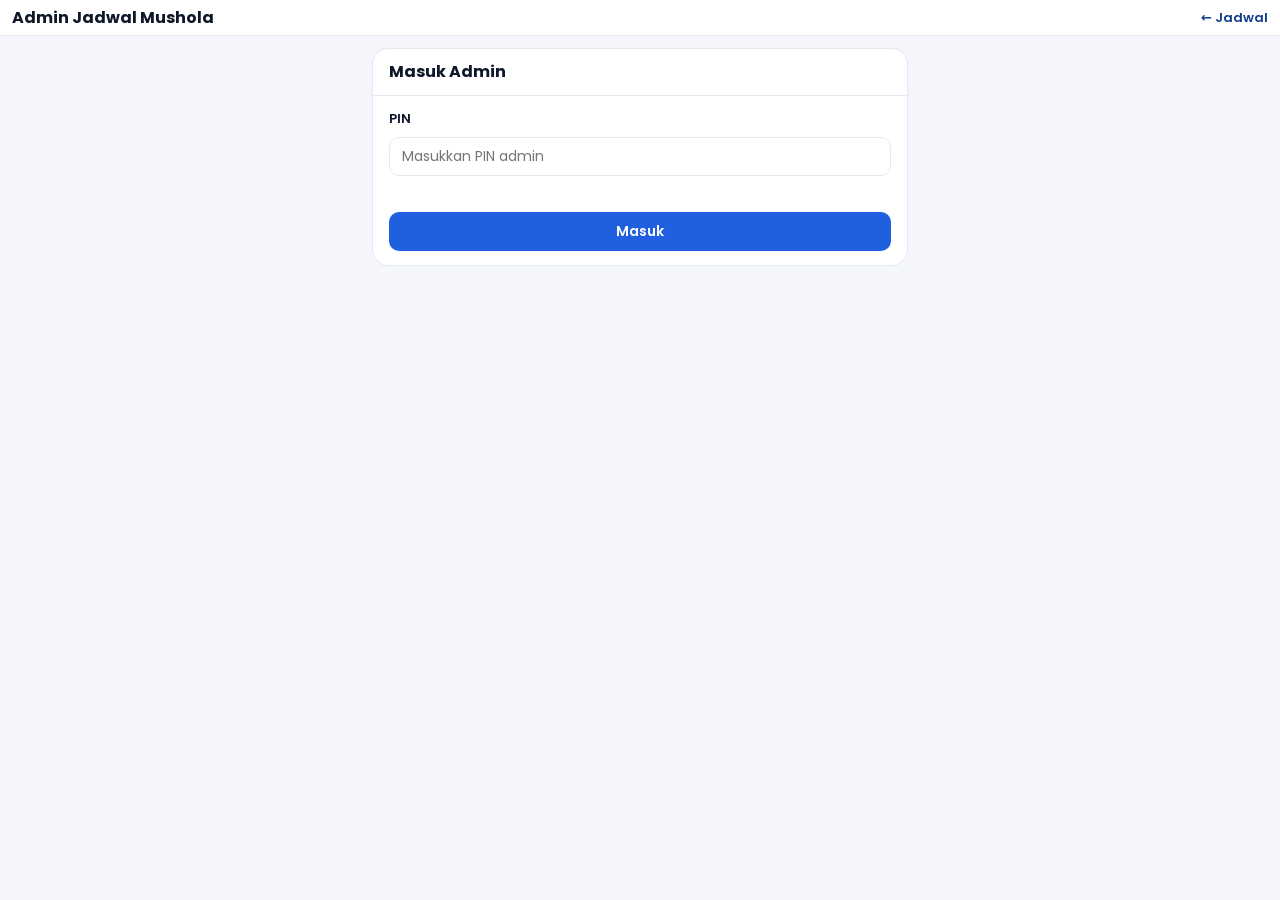
==== admin.html @ 9b789ff4 "update" ====
<!DOCTYPE html>
<html lang="id">
<head>
<meta charset="utf-8">
<meta name="viewport" content="width=device-width, initial-scale=1">
<meta name="robots" content="noindex">
<title>Admin - Jadwal Petugas Mushola</title>
<link rel="preconnect" href="https://fonts.googleapis.com">
<link href="https://fonts.googleapis.com/css2?family=Poppins:wght@400;500;600;700;800&display=swap" rel="stylesheet">
<link rel="stylesheet" href="style.css">
<link rel="stylesheet" href="admin.css">
</head>
<body>
<header>
  <img class="ic" src="icon.png" alt="" onerror="this.style.display='none'">
  <div><h1>Admin Jadwal Mushola</h1></div>
  <a class="back" href="index.html" style="margin-left:auto">&larr; Jadwal</a>
</header>

<div class="wrap">
  <div class="card">
    <div class="mh"><span id="mt">Masuk Admin</span></div>

    <div class="mb" id="stLogin">
      <label for="pinIn">PIN</label>
      <input type="password" id="pinIn" placeholder="Masukkan PIN admin" autocomplete="off">
      <div class="msg" id="loginMsg"></div>
      <button class="btn pri" id="btnLogin">Masuk</button>
    </div>

    <div class="mb" id="stAdmin" style="display:none">
      <label>Petugas (<span id="jml">0</span>) <span class="hint">- minimal 4 orang</span></label>
      <div class="chips" id="chips"></div>
      <div class="add"><input type="text" id="namaBaru" placeholder="Nama petugas baru"><button class="btn" id="btnTambah">Tambah</button></div>
      <label for="xl">Impor dari Excel <span class="hint">(kolom A = nama, baris 1 = header)</span></label>
      <input type="file" id="xl" accept=".xlsx,.xls,.csv">
      <button class="btn pri" id="btnSimpan">Simpan daftar petugas</button>
      <hr style="border:0;border-top:1px solid var(--line)">
      <label for="bulanAcak">Bulan yang diacak</label>
      <input type="month" id="bulanAcak">
      <div class="grid2">
        <button class="btn pri" id="btnAcak">Acak ulang bulan ini</button>
        <button class="btn" id="btnTes">Tes kirim ke grup dummy</button>
      </div>
      <div class="msg" id="admMsg"></div>
      <button class="btn red" id="btnKeluar">Keluar admin</button>
    </div>
  </div>
</div>

<script src="config.js"></script>
<script src="admin.js"></script>
</body>
</html>
---- style.css ----
:root{
  --navy:#0f3d8f; --blue:#2a7de1; --green:#16a34a; --bg:#f4f6fb; --card:#fff;
  --line:#e3e8f2; --txt:#0f172a; --mut:#64748b; --amber:#f59e0b;
}
*{box-sizing:border-box;margin:0;padding:0}
body{font-family:'Poppins',system-ui,sans-serif;background:var(--bg);color:var(--txt);font-size:14px;line-height:1.35}
header{background:#fff;border-bottom:1px solid var(--line);padding:8px 12px;display:flex;align-items:center;gap:10px}
header img.ic{width:40px;height:40px;border-radius:10px;flex:none}
header h1{font-size:16px;font-weight:700;line-height:1.2}
header p{font-size:12px;color:var(--mut)}
header a.logo-link{margin-left:auto;flex:none;display:flex;-webkit-tap-highlight-color:transparent}
header img.logo{height:34px;flex:none}
main{padding:10px 12px 24px;width:100%}

/* banner */
.banner{background:linear-gradient(135deg,var(--navy),var(--blue));color:#fff;border-radius:14px;padding:10px 14px;margin-bottom:10px}
.banner small{font-size:11px;font-weight:600;letter-spacing:.08em;opacity:.85}
.banner h2{font-size:18px;font-weight:700}
.banner p{font-size:13px;opacity:.95;margin-top:2px}

/* toolbar */
.bar{display:flex;gap:8px;margin-bottom:10px}
.nav{display:flex;align-items:center;background:#fff;border:1px solid var(--line);border-radius:12px;overflow:hidden;flex:none}
.nav button{border:0;background:none;width:34px;height:38px;font-size:18px;color:var(--navy);cursor:pointer}
.nav input{border:0;border-left:1px solid var(--line);border-right:1px solid var(--line);height:38px;padding:0 6px;font:inherit;font-weight:500;width:150px;background:#fff}
.bar input.cari{flex:1;min-width:0;border:1px solid var(--line);border-radius:12px;padding:0 12px;height:38px;font:inherit;background:#fff}

/* prev button */
.prev{width:100%;border:1px dashed #b8c4dc;background:#fff;color:var(--navy);border-radius:12px;padding:8px;margin-bottom:8px;font:inherit;font-weight:600;cursor:pointer}
.prev:hover{background:#eef3fd}

/* list */
#list{display:grid;gap:8px}
.row{display:grid;grid-template-columns:92px 1fr 1fr;background:var(--card);border:1px solid var(--line);border-radius:14px;overflow:hidden}
.row.past{opacity:.7}
.row.first{border:2px solid var(--blue);box-shadow:0 4px 14px rgba(42,125,225,.25)}
.row.first .date{background:linear-gradient(160deg,var(--navy),var(--blue));color:#fff}
.row.first .date .hari,.row.first .date .tgl{color:#fff}
.date{background:#eef3fd;display:flex;flex-direction:column;align-items:center;justify-content:center;padding:8px 4px;text-align:center}
.date .tgl{font-size:17px;font-weight:800;color:var(--navy);line-height:1.1}
.date .hari{font-size:17px;font-weight:700;color:var(--blue);margin-top:2px}
.date .tag{margin-top:4px;background:var(--amber);color:#fff;font-size:10px;font-weight:700;border-radius:99px;padding:1px 8px}
.slot{padding:8px 12px;border-left:1px solid var(--line);min-width:0}
.slot.empty{background:#fafbfe}
.slot .head{display:flex;justify-content:space-between;align-items:center;margin-bottom:3px}
.slot .nm{font-weight:700;font-size:15px}
.slot .jam{background:#eef3fd;color:var(--navy);font-weight:600;font-size:12px;padding:1px 9px;border-radius:99px}
.slot .p{font-size:14px;font-weight:500;white-space:nowrap;overflow:hidden;text-overflow:ellipsis}
.slot .p b{font-size:11px;font-weight:600;color:var(--mut);letter-spacing:.03em;text-transform:uppercase;margin-right:4px}
.kosong{text-align:center;color:var(--mut);padding:24px}

@media(max-width:640px){
  header h1{font-size:14px}header p{font-size:11px}header img.logo{height:26px}header img.ic{width:34px;height:34px}
  main{padding:8px 8px 20px}
  .banner h2{font-size:16px}.banner p{font-size:12px}
  .bar{flex-wrap:wrap}
  .nav{flex:1}.nav input{flex:1;width:auto}
  .bar input.cari{flex:1 1 100%}
  .row{grid-template-columns:62px 1fr}
  .date{grid-row:span 2;padding:6px 2px}
  .date .tgl{font-size:15px}.date .hari{font-size:15px}
  .slot{padding:6px 10px}
  .slot + .slot{border-top:1px solid var(--line)}
  .slot .p{white-space:normal}
}
---- admin.css ----
/* Halaman admin (dipakai bersama style.css) */
.gear{margin-left:8px;flex:none;border:1px solid var(--line);background:#fff;border-radius:10px;width:34px;height:34px;font-size:16px;cursor:pointer}
.ov{position:fixed;inset:0;background:rgba(15,23,42,.55);display:none;align-items:center;justify-content:center;padding:12px;z-index:50}
.ov.on{display:flex}
.modal{background:#fff;border-radius:16px;width:100%;max-width:520px;max-height:92vh;overflow:auto}
.mh{display:flex;justify-content:space-between;align-items:center;padding:12px 16px;border-bottom:1px solid var(--line);font-weight:700;font-size:16px}
.mh button{border:0;background:#eef3fd;border-radius:50%;width:30px;height:30px;cursor:pointer;font-size:15px}
.mb{padding:14px 16px;display:grid;gap:10px}
.mb label{font-weight:600;font-size:13px}
.mb input[type=password],.mb input[type=text],.mb input[type=file]{width:100%;border:1px solid var(--line);border-radius:10px;padding:9px 12px;font:inherit}
.btn{border:0;border-radius:10px;padding:10px 12px;font:inherit;font-weight:600;cursor:pointer;background:#eef3fd;color:var(--navy)}
.btn.pri{background:#1f5fe0;color:#fff}
.btn.red{background:#fee2e2;color:#b91c1c}
.btn:disabled{opacity:.6}
.msg{font-size:13px;color:#b91c1c;min-height:16px}
.msg.ok{color:var(--green)}
.add{display:flex;gap:6px}
.add input{flex:1;min-width:0}
.chips{display:flex;flex-wrap:wrap;gap:6px;max-height:210px;overflow:auto;border:1px solid var(--line);border-radius:10px;padding:8px}
.chip{display:flex;align-items:center;gap:6px;background:#eef3fd;border-radius:99px;padding:3px 4px 3px 10px;font-size:13px}
.chip button{border:0;background:#fff;border-radius:50%;width:20px;height:20px;cursor:pointer;color:#b91c1c;line-height:1}
.hint{font-size:12px;color:var(--mut);font-weight:400}
.grid2{display:grid;grid-template-columns:1fr 1fr;gap:8px}
.wrap{max-width:560px;margin:0 auto;padding:12px}
.card{background:#fff;border:1px solid var(--line);border-radius:16px;overflow:hidden}
.card .mh{border-bottom:1px solid var(--line)}
.card .mb select,.card .mb input[type=month]{width:100%;border:1px solid var(--line);border-radius:10px;padding:9px 12px;font:inherit;background:#fff}
a.back{color:var(--navy);font-weight:600;text-decoration:none;font-size:13px}
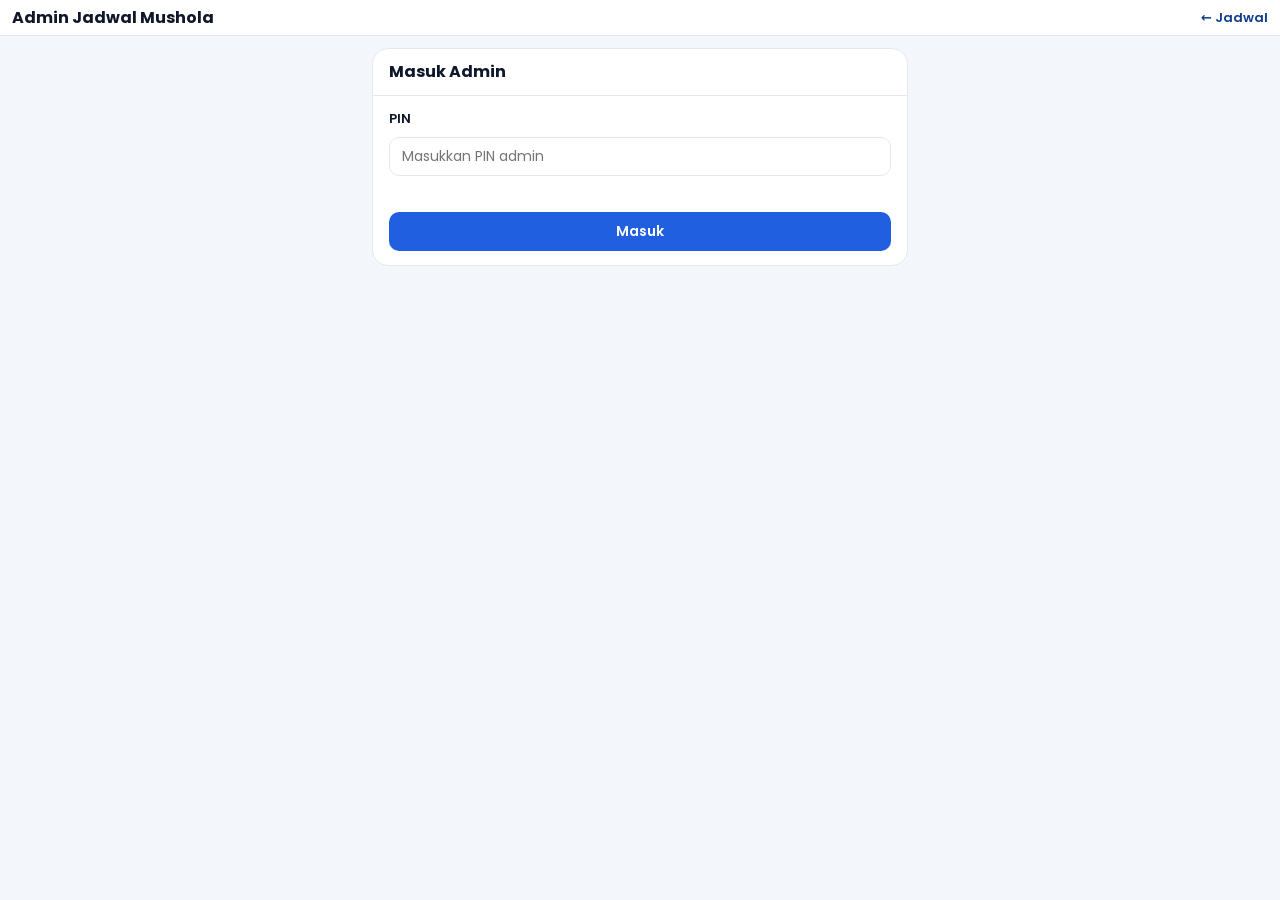
==== commit aa7e8914: "update" ====
--- a/admin.html
+++ b/admin.html
@@ -38,6 +38,7 @@
       <hr style="border:0;border-top:1px solid var(--line)">
       <label for="bulanAcak">Bulan yang diacak</label>
       <input type="month" id="bulanAcak">
+      <button class="btn" id="btnLengkapi">Lengkapi tanggal kosong (tanpa mengubah yang sudah ada)</button>
       <div class="grid2">
         <button class="btn pri" id="btnAcak">Acak ulang bulan ini</button>
         <button class="btn" id="btnTes">Tes kirim ke grup dummy</button>
--- a/style.css
+++ b/style.css
@@ -1,65 +1,77 @@
 :root{
-  --navy:#0f3d8f; --blue:#2a7de1; --green:#16a34a; --bg:#f4f6fb; --card:#fff;
+  --navy:#0f3d8f; --blue:#2a7de1; --green:#16a34a; --bg:#f3f7fb; --card:#fff;
   --line:#e3e8f2; --txt:#0f172a; --mut:#64748b; --amber:#f59e0b;
+  --imam:#c6efd3; --muazin:#ffddb3; --head:#d3e3f8; --orange:#f97316;
 }
 *{box-sizing:border-box;margin:0;padding:0}
 body{font-family:'Poppins',system-ui,sans-serif;background:var(--bg);color:var(--txt);font-size:14px;line-height:1.35}
 header{background:#fff;border-bottom:1px solid var(--line);padding:8px 12px;display:flex;align-items:center;gap:10px}
 header img.ic{width:40px;height:40px;border-radius:10px;flex:none}
 header h1{font-size:16px;font-weight:700;line-height:1.2}
-header p{font-size:12px;color:var(--mut)}
 header a.logo-link{margin-left:auto;flex:none;display:flex;-webkit-tap-highlight-color:transparent}
 header img.logo{height:34px;flex:none}
 main{padding:10px 12px 24px;width:100%}
 
-/* banner */
-.banner{background:linear-gradient(135deg,var(--navy),var(--blue));color:#fff;border-radius:14px;padding:10px 14px;margin-bottom:10px}
-.banner small{font-size:11px;font-weight:600;letter-spacing:.08em;opacity:.85}
-.banner h2{font-size:18px;font-weight:700}
-.banner p{font-size:13px;opacity:.95;margin-top:2px}
+/* banner: jadwal terdekat */
+.banner{background:linear-gradient(135deg,var(--navy),var(--blue));color:#fff;border-radius:14px;padding:10px 12px;margin-bottom:10px}
+.banner small{font-size:11px;font-weight:600;letter-spacing:.08em;opacity:.9}
+.banner h2{font-size:19px;font-weight:700;margin-bottom:6px}
+.bn-slots{display:grid;grid-template-columns:1fr 1fr;gap:8px}
+.banner .sl{background:rgba(255,255,255,.12);padding:6px;border-radius:10px}
+.banner .t{color:#fff}
+.banner .im{background:#86efac}.banner .mu{background:#fdba74}
 
 /* toolbar */
-.bar{display:flex;gap:8px;margin-bottom:10px}
+.bar{display:flex;gap:8px;margin-bottom:10px;align-items:center}
 .nav{display:flex;align-items:center;background:#fff;border:1px solid var(--line);border-radius:12px;overflow:hidden;flex:none}
 .nav button{border:0;background:none;width:34px;height:38px;font-size:18px;color:var(--navy);cursor:pointer}
 .nav input{border:0;border-left:1px solid var(--line);border-right:1px solid var(--line);height:38px;padding:0 6px;font:inherit;font-weight:500;width:150px;background:#fff}
 .bar input.cari{flex:1;min-width:0;border:1px solid var(--line);border-radius:12px;padding:0 12px;height:38px;font:inherit;background:#fff}
+.legend{display:flex;gap:10px;font-size:12px;font-weight:600;color:var(--mut);flex:none;align-items:center}
+.legend i{display:inline-block;width:12px;height:12px;border-radius:4px;margin-right:4px;vertical-align:-1px}
+.legend .li{background:#4ade80}.legend .lm{background:#fb923c}
 
-/* prev button */
 .prev{width:100%;border:1px dashed #b8c4dc;background:#fff;color:var(--navy);border-radius:12px;padding:8px;margin-bottom:8px;font:inherit;font-weight:600;cursor:pointer}
 .prev:hover{background:#eef3fd}
 
-/* list */
-#list{display:grid;gap:8px}
-.row{display:grid;grid-template-columns:92px 1fr 1fr;background:var(--card);border:1px solid var(--line);border-radius:14px;overflow:hidden}
-.row.past{opacity:.7}
-.row.first{border:2px solid var(--blue);box-shadow:0 4px 14px rgba(42,125,225,.25)}
-.row.first .date{background:linear-gradient(160deg,var(--navy),var(--blue));color:#fff}
-.row.first .date .hari,.row.first .date .tgl{color:#fff}
-.date{background:#eef3fd;display:flex;flex-direction:column;align-items:center;justify-content:center;padding:8px 4px;text-align:center}
-.date .tgl{font-size:17px;font-weight:800;color:var(--navy);line-height:1.1}
-.date .hari{font-size:17px;font-weight:700;color:var(--blue);margin-top:2px}
-.date .tag{margin-top:4px;background:var(--amber);color:#fff;font-size:10px;font-weight:700;border-radius:99px;padding:1px 8px}
-.slot{padding:8px 12px;border-left:1px solid var(--line);min-width:0}
-.slot.empty{background:#fafbfe}
-.slot .head{display:flex;justify-content:space-between;align-items:center;margin-bottom:3px}
-.slot .nm{font-weight:700;font-size:15px}
-.slot .jam{background:#eef3fd;color:var(--navy);font-weight:600;font-size:12px;padding:1px 9px;border-radius:99px}
-.slot .p{font-size:14px;font-weight:500;white-space:nowrap;overflow:hidden;text-overflow:ellipsis}
-.slot .p b{font-size:11px;font-weight:600;color:var(--mut);letter-spacing:.03em;text-transform:uppercase;margin-right:4px}
+/* kalender */
+.hd,.wk{display:grid;grid-template-columns:repeat(5,1fr);gap:6px}
+.hd{margin-bottom:6px}
+.hd div{background:var(--head);border-radius:10px;text-align:center;font-weight:700;padding:6px 0;letter-spacing:.04em;text-transform:uppercase;font-size:13px}
+.wk{margin-bottom:6px}
+.cell{background:var(--card);border:1px solid var(--line);border-radius:12px;padding:6px;display:flex;flex-direction:column;gap:4px;min-width:0}
+.cell.blank{background:repeating-linear-gradient(45deg,#e8ebf2,#e8ebf2 6px,#dfe3ec 6px,#dfe3ec 12px);border-color:transparent}
+.cell.libur{background:#eceff5;color:var(--mut);align-items:center;justify-content:center;text-align:center}
+.cell.libur b{font-size:18px;color:var(--mut)}
+.cell.past{opacity:.6}
+.cell.dim{opacity:.3}
+.cell.hit{box-shadow:0 0 0 2px var(--orange)}
+.cell.first{border:2px solid var(--blue);box-shadow:0 4px 14px rgba(42,125,225,.28);background:#f3f8ff}
+.ch{display:flex;align-items:center;gap:6px}
+.ch b{font-size:20px;font-weight:800;color:var(--navy);line-height:1}
+.ch span{font-size:12px;font-weight:600;color:var(--mut)}
+.ch .tag{margin-left:auto;background:var(--orange);color:#fff;font-size:10px;font-weight:700;border-radius:99px;padding:1px 8px}
+.d-mob{display:none}
+.sl{display:grid;grid-template-columns:44px 1fr 1fr;gap:4px;align-items:stretch}
+.t{display:flex;flex-direction:column;justify-content:center;align-items:center;font-size:12px;font-weight:700;color:var(--green);line-height:1.15}
+.t small{font-size:10px;font-weight:600;color:var(--mut)}
+.banner .t small{color:#dbe8ff}
+.im,.mu{border-radius:7px;padding:4px 6px;font-size:12.5px;font-weight:600;display:flex;align-items:center;word-break:break-word;color:var(--txt)}
+.im{background:var(--imam)}.mu{background:var(--muazin)}
 .kosong{text-align:center;color:var(--mut);padding:24px}
 
-@media(max-width:640px){
-  header h1{font-size:14px}header p{font-size:11px}header img.logo{height:26px}header img.ic{width:34px;height:34px}
+@media(max-width:760px){
+  header h1{font-size:14px}header img.logo{height:26px}header img.ic{width:34px;height:34px}
   main{padding:8px 8px 20px}
-  .banner h2{font-size:16px}.banner p{font-size:12px}
+  .banner h2{font-size:16px}
+  .bn-slots{grid-template-columns:1fr}
   .bar{flex-wrap:wrap}
   .nav{flex:1}.nav input{flex:1;width:auto}
-  .bar input.cari{flex:1 1 100%}
-  .row{grid-template-columns:62px 1fr}
-  .date{grid-row:span 2;padding:6px 2px}
-  .date .tgl{font-size:15px}.date .hari{font-size:15px}
-  .slot{padding:6px 10px}
-  .slot + .slot{border-top:1px solid var(--line)}
-  .slot .p{white-space:normal}
+  .bar input.cari{flex:1 1 100%;order:3}
+  .legend{order:2}
+  .hd{display:none}
+  .wk{grid-template-columns:1fr;gap:6px;margin-bottom:10px}
+  .cell.blank,.cell.libur{display:none}
+  .d-desk{display:none}.d-mob{display:inline}
+  .ch b{font-size:15px}
 }
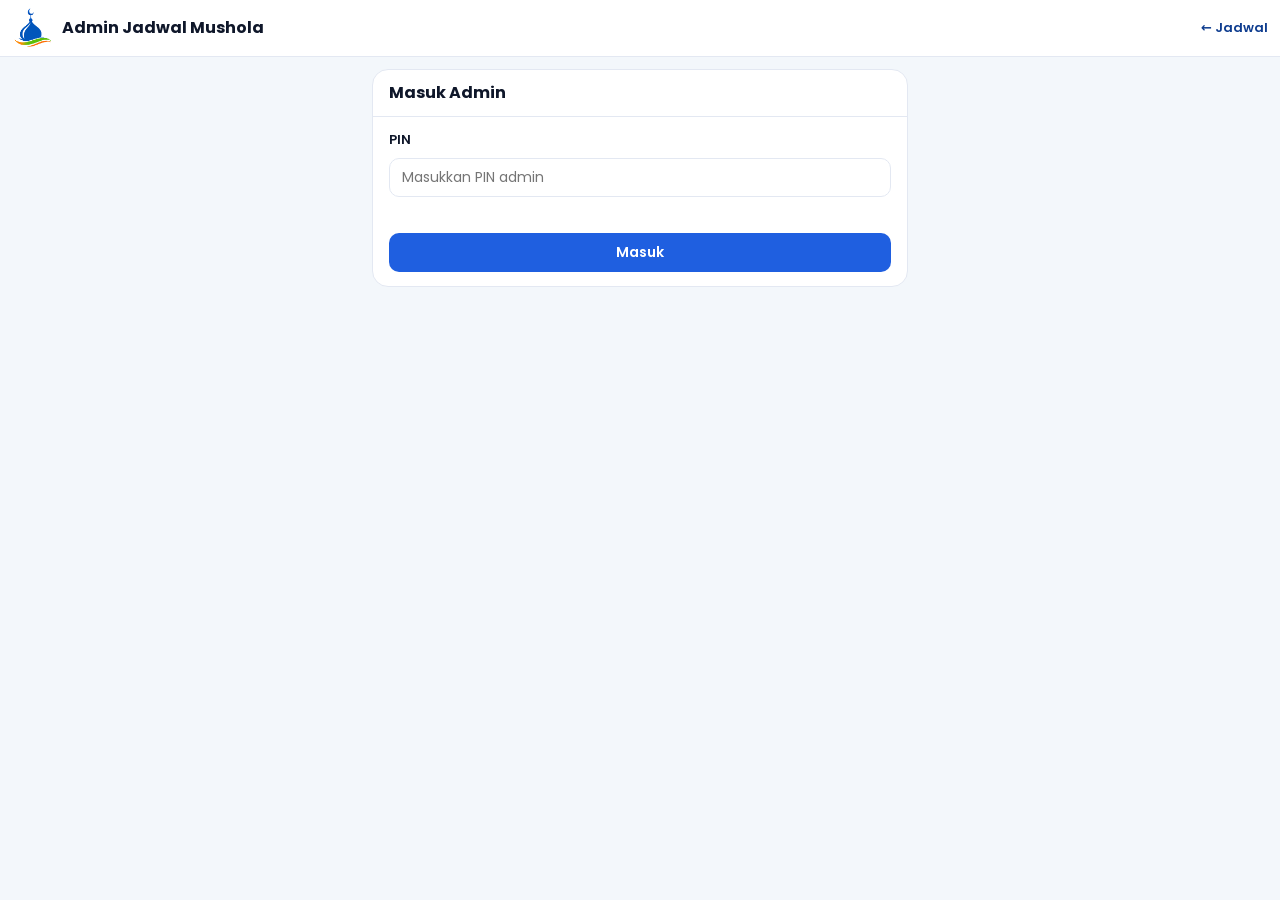
==== commit 8f48777b: "update" ====
--- a/admin.html
+++ b/admin.html
@@ -40,7 +40,7 @@
       <input type="month" id="bulanAcak">
       <button class="btn" id="btnLengkapi">Lengkapi tanggal kosong (tanpa mengubah yang sudah ada)</button>
       <div class="grid2">
-        <button class="btn pri" id="btnAcak">Acak ulang bulan ini</button>
+        <button class="btn pri" id="btnAcak">Acak ulang bulan ini (isi semua hari kerja)</button>
         <button class="btn" id="btnTes">Tes kirim ke grup dummy</button>
       </div>
       <div class="msg" id="admMsg"></div>
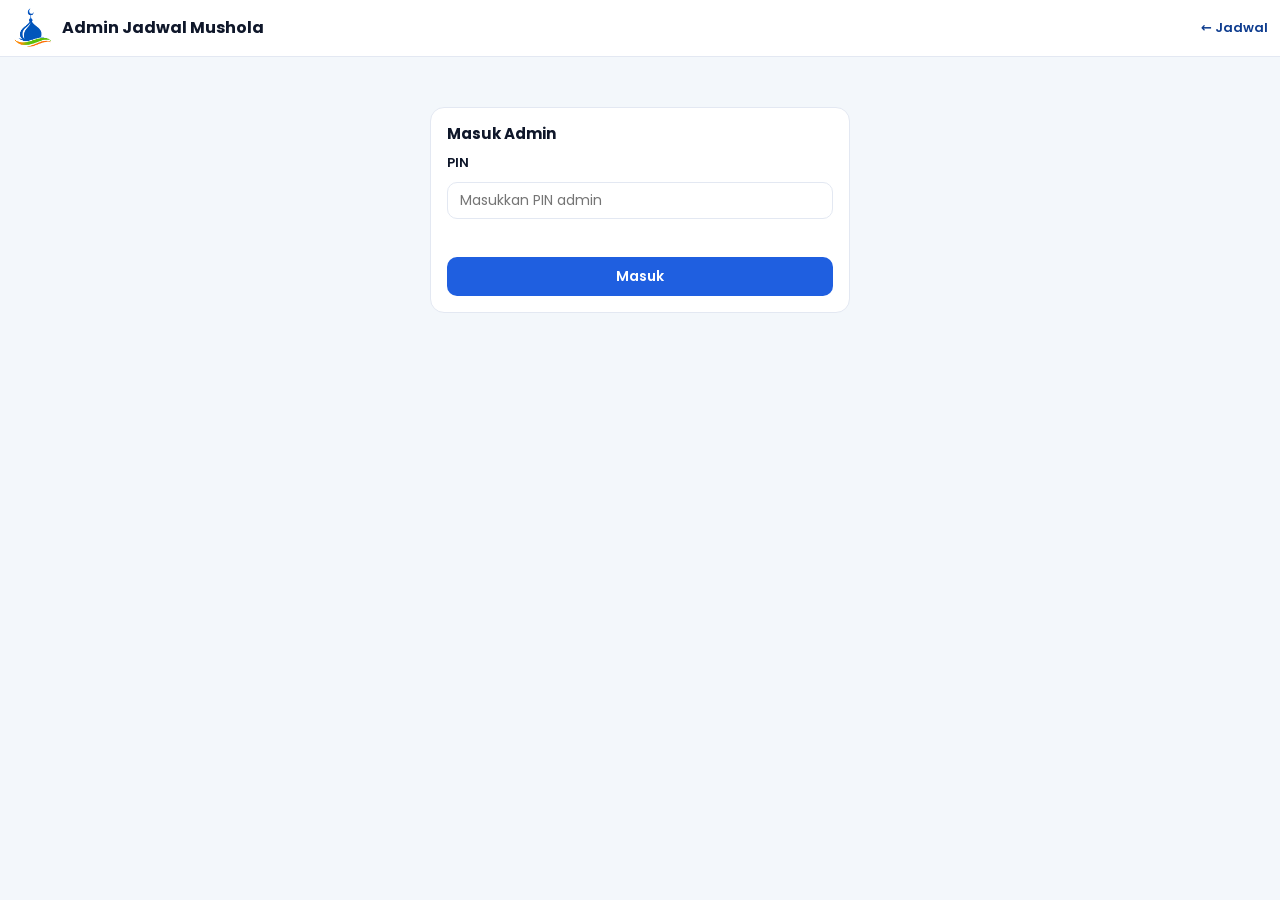
==== commit b6100f09: "update" ====
--- a/admin.html
+++ b/admin.html
@@ -18,34 +18,44 @@
 </header>
 
 <div class="wrap">
-  <div class="card">
-    <div class="mh"><span id="mt">Masuk Admin</span></div>
 
-    <div class="mb" id="stLogin">
-      <label for="pinIn">PIN</label>
-      <input type="password" id="pinIn" placeholder="Masukkan PIN admin" autocomplete="off">
-      <div class="msg" id="loginMsg"></div>
-      <button class="btn pri" id="btnLogin">Masuk</button>
-    </div>
+  <!-- Login PIN -->
+  <div class="card login" id="stLogin">
+    <div class="ttl">Masuk Admin</div>
+    <label for="pinIn">PIN</label>
+    <input type="password" id="pinIn" placeholder="Masukkan PIN admin" autocomplete="off">
+    <div class="msg" id="loginMsg"></div>
+    <button class="btn pri" id="btnLogin">Masuk</button>
+  </div>
 
-    <div class="mb" id="stAdmin" style="display:none">
-      <label>Petugas (<span id="jml">0</span>) <span class="hint">- minimal 4 orang</span></label>
+  <!-- Panel admin: 2 kolom, 1 layar -->
+  <div class="adm" id="stAdmin" style="display:none">
+
+    <section class="card pn">
+      <div class="ttl">Petugas <span class="cnt">(<span id="jml">0</span>)</span> <span class="hint">minimal 4 orang · klik nama / ✎ untuk memperbaiki</span></div>
       <div class="chips" id="chips"></div>
-      <div class="add"><input type="text" id="namaBaru" placeholder="Nama petugas baru"><button class="btn" id="btnTambah">Tambah</button></div>
-      <label for="xl">Impor dari Excel <span class="hint">(kolom A = nama, baris 1 = header)</span></label>
-      <input type="file" id="xl" accept=".xlsx,.xls,.csv">
+      <div class="add">
+        <input type="text" id="namaBaru" placeholder="Nama petugas baru">
+        <button class="btn" id="btnTambah">Tambah</button>
+      </div>
+      <div class="imp">
+        <label for="xl">Impor Excel <span class="hint">(kolom A = nama, baris 1 = header)</span></label>
+        <input type="file" id="xl" accept=".xlsx,.xls,.csv">
+      </div>
       <button class="btn pri" id="btnSimpan">Simpan daftar petugas</button>
-      <hr style="border:0;border-top:1px solid var(--line)">
-      <label for="bulanAcak">Bulan yang diacak</label>
+    </section>
+
+    <section class="card ak">
+      <div class="ttl">Jadwal</div>
+      <label for="bulanAcak">Bulan</label>
       <input type="month" id="bulanAcak">
+      <button class="btn pri" id="btnAcak">Acak ulang bulan ini (isi semua hari kerja)</button>
       <button class="btn" id="btnLengkapi">Lengkapi tanggal kosong (tanpa mengubah yang sudah ada)</button>
-      <div class="grid2">
-        <button class="btn pri" id="btnAcak">Acak ulang bulan ini (isi semua hari kerja)</button>
-        <button class="btn" id="btnTes">Tes kirim ke grup dummy</button>
-      </div>
+      <button class="btn" id="btnTes">Tes kirim ke grup dummy</button>
       <div class="msg" id="admMsg"></div>
-      <button class="btn red" id="btnKeluar">Keluar admin</button>
-    </div>
+      <button class="btn red push" id="btnKeluar">Keluar admin</button>
+    </section>
+
   </div>
 </div>
 
--- a/admin.css
+++ b/admin.css
@@ -1,28 +1,41 @@
 /* Halaman admin (dipakai bersama style.css) */
-.gear{margin-left:8px;flex:none;border:1px solid var(--line);background:#fff;border-radius:10px;width:34px;height:34px;font-size:16px;cursor:pointer}
-.ov{position:fixed;inset:0;background:rgba(15,23,42,.55);display:none;align-items:center;justify-content:center;padding:12px;z-index:50}
-.ov.on{display:flex}
-.modal{background:#fff;border-radius:16px;width:100%;max-width:520px;max-height:92vh;overflow:auto}
-.mh{display:flex;justify-content:space-between;align-items:center;padding:12px 16px;border-bottom:1px solid var(--line);font-weight:700;font-size:16px}
-.mh button{border:0;background:#eef3fd;border-radius:50%;width:30px;height:30px;cursor:pointer;font-size:15px}
-.mb{padding:14px 16px;display:grid;gap:10px}
-.mb label{font-weight:600;font-size:13px}
-.mb input[type=password],.mb input[type=text],.mb input[type=file]{width:100%;border:1px solid var(--line);border-radius:10px;padding:9px 12px;font:inherit}
-.btn{border:0;border-radius:10px;padding:10px 12px;font:inherit;font-weight:600;cursor:pointer;background:#eef3fd;color:var(--navy)}
+.wrap{padding:10px 12px;width:100%}
+.card{background:#fff;border:1px solid var(--line);border-radius:14px}
+.ttl{font-weight:700;font-size:15px;display:flex;align-items:baseline;gap:6px;flex-wrap:wrap}
+.ttl .cnt{color:var(--green)}
+.hint{font-size:12px;color:var(--mut);font-weight:400}
+label{font-weight:600;font-size:13px}
+input[type=password],input[type=text],input[type=file],input[type=month]{width:100%;border:1px solid var(--line);border-radius:10px;padding:8px 12px;font:inherit;background:#fff}
+a.back{color:var(--navy);font-weight:600;text-decoration:none;font-size:13px}
+
+/* tombol */
+.btn{border:0;border-radius:10px;padding:10px 12px;font:inherit;font-weight:600;cursor:pointer;background:#e4eefc;color:var(--navy)}
 .btn.pri{background:#1f5fe0;color:#fff}
 .btn.red{background:#fee2e2;color:#b91c1c}
 .btn:disabled{opacity:.6}
-.msg{font-size:13px;color:#b91c1c;min-height:16px}
+.msg{font-size:13px;color:#b91c1c;min-height:18px}
 .msg.ok{color:var(--green)}
+
+/* login */
+.login{max-width:420px;margin:40px auto;padding:16px;display:grid;gap:10px}
+
+/* panel: kiri petugas, kanan aksi */
+.adm{grid-template-columns:minmax(0,1.7fr) minmax(300px,1fr);gap:12px;align-items:stretch}
+.pn,.ak{padding:12px;display:flex;flex-direction:column;gap:8px}
+.ak{gap:10px}
+.ak .push{margin-top:auto}
+.chips{display:flex;flex-wrap:wrap;align-content:flex-start;gap:6px;overflow:auto;border:1px solid var(--line);border-radius:10px;padding:8px;height:calc(100vh - 330px);min-height:170px}
+.chip{display:flex;align-items:center;gap:4px;background:#e7f7ec;border-radius:99px;padding:3px 4px 3px 10px;font-size:13px}
+.chip .nm{cursor:pointer;font-weight:500}
+.chip button{border:0;background:#fff;border-radius:50%;width:20px;height:20px;cursor:pointer;color:#b91c1c;line-height:1;font-size:12px;padding:0}
+.chip button.ed{color:var(--navy)}
 .add{display:flex;gap:6px}
 .add input{flex:1;min-width:0}
-.chips{display:flex;flex-wrap:wrap;gap:6px;max-height:210px;overflow:auto;border:1px solid var(--line);border-radius:10px;padding:8px}
-.chip{display:flex;align-items:center;gap:6px;background:#eef3fd;border-radius:99px;padding:3px 4px 3px 10px;font-size:13px}
-.chip button{border:0;background:#fff;border-radius:50%;width:20px;height:20px;cursor:pointer;color:#b91c1c;line-height:1}
-.hint{font-size:12px;color:var(--mut);font-weight:400}
-.grid2{display:grid;grid-template-columns:1fr 1fr;gap:8px}
-.wrap{max-width:560px;margin:0 auto;padding:12px}
-.card{background:#fff;border:1px solid var(--line);border-radius:16px;overflow:hidden}
-.card .mh{border-bottom:1px solid var(--line)}
-.card .mb select,.card .mb input[type=month]{width:100%;border:1px solid var(--line);border-radius:10px;padding:9px 12px;font:inherit;background:#fff}
-a.back{color:var(--navy);font-weight:600;text-decoration:none;font-size:13px}
+.imp{display:grid;gap:4px}
+.imp input[type=file]{padding:5px 8px}
+
+@media(max-width:860px){
+  .adm{grid-template-columns:1fr}
+  .chips{height:220px}
+  .login{margin:16px auto}
+}
